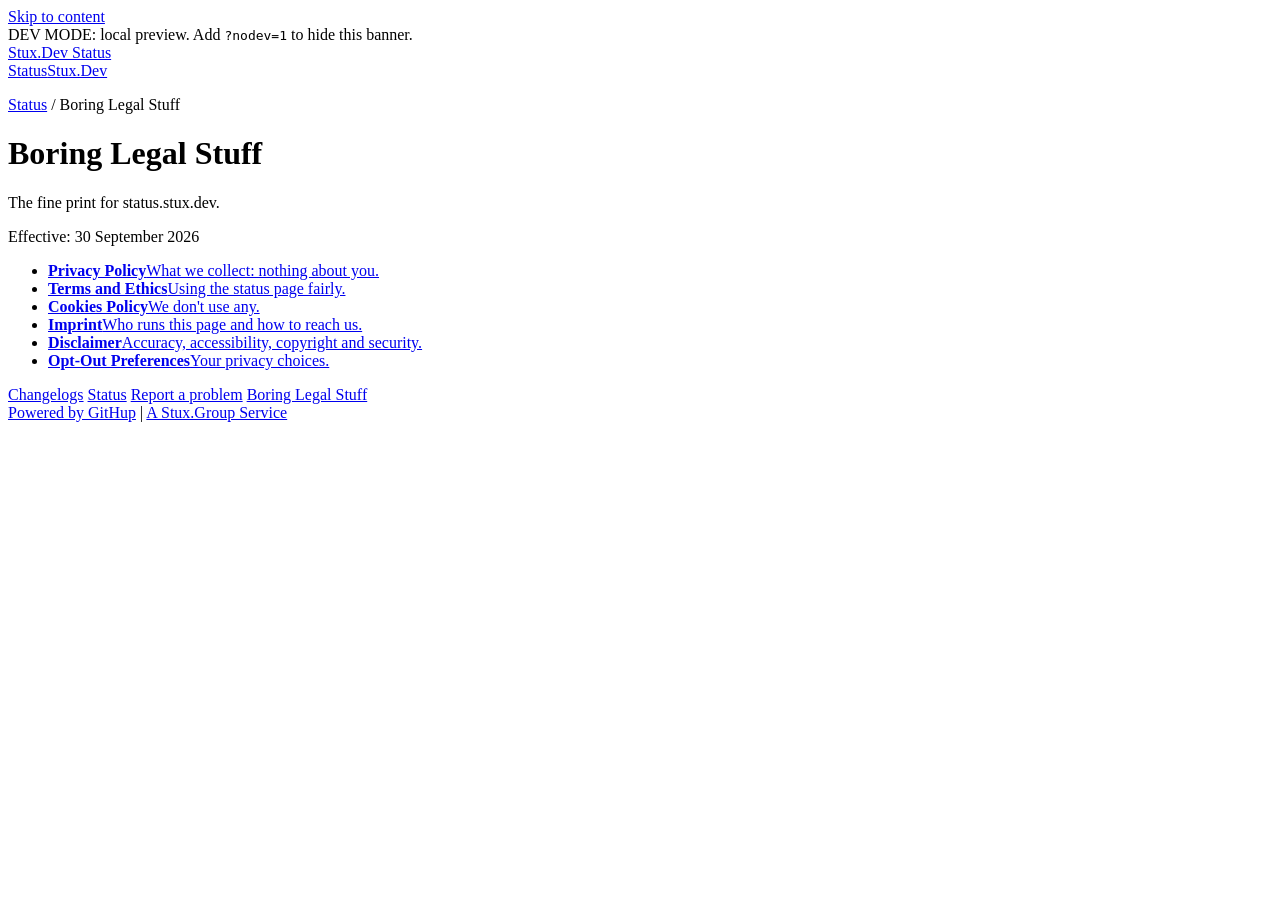
==== site/legal/index.html @ 7a17cc7a "Release v1.0.0 See CHANGELOG.md for details." ====
<!doctype html>
<html lang="en">
<head>
<meta charset="utf-8">
<meta name="viewport" content="width=device-width, initial-scale=1">
<title>Boring Legal Stuff · Stux.Dev Status</title>
<meta name="description" content="Privacy, terms, cookies, imprint, disclaimer and opt-out preferences for status.stux.dev.">
<link rel="icon" href="https://global.media.stux.dev/icon.png">
<link rel="canonical" href="https://status.stux.dev/legal/">
<link rel="stylesheet" href="/assets/pages.css">
<script src="/assets/pages.js"></script>
</head>
<body>
<a class="skip" href="#main">Skip to content</a>
<div class="dev-banner" id="dev-banner" role="note">DEV MODE: local preview. Add <code>?nodev=1</code> to hide this banner.</div>
<header class="top">
  <div class="wrap">
    <a class="brand" href="/"><img src="https://global.media.stux.dev/icon.png" alt=""><span>Stux.Dev Status</span></a>
    <nav aria-label="Main"><a href="/">Status</a><a href="https://stux.dev/">Stux.Dev</a></nav>
  </div>
</header>
<main id="main">
  <div class="wrap">
    <p class="crumbs"><a href="/">Status</a> / Boring Legal Stuff</p>
    <h1>Boring Legal Stuff</h1>
    <p class="sub">The fine print for status.stux.dev.</p>
    <p class="eff">Effective: 30 September 2026</p>
    <ul class="legal-list">
      <li><a href="/legal/privacy/"><strong>Privacy Policy</strong><span>What we collect: nothing about you.</span></a></li>
      <li><a href="/legal/terms/"><strong>Terms and Ethics</strong><span>Using the status page fairly.</span></a></li>
      <li><a href="/legal/cookies/"><strong>Cookies Policy</strong><span>We don't use any.</span></a></li>
      <li><a href="/legal/imprint/"><strong>Imprint</strong><span>Who runs this page and how to reach us.</span></a></li>
      <li><a href="/legal/disclaimer/"><strong>Disclaimer</strong><span>Accuracy, accessibility, copyright and security.</span></a></li>
      <li><a href="/legal/opt-out/"><strong>Opt-Out Preferences</strong><span>Your privacy choices.</span></a></li>
    </ul>
  </div>
</main>
<footer>
  <div class="wrap">
    <nav aria-label="Footer">
      <a href="/changelogs/" data-version>Changelogs</a>
      <a href="/">Status</a>
      <a href="https://github.com/StuxDev/Status/issues/new">Report a problem</a>
      <a href="/legal/">Boring Legal Stuff</a>
    </nav>
    <div class="footer-powered">
      <a href="https://githup.stux.group" class="footer-powered-item">Powered by GitHup</a>
      <span class="footer-powered-sep" aria-hidden="true">|</span>
      <a href="https://services.stux.group" class="footer-powered-item">A Stux.Group Service</a>
    </div>
  </div>
</footer>
</body>
</html>
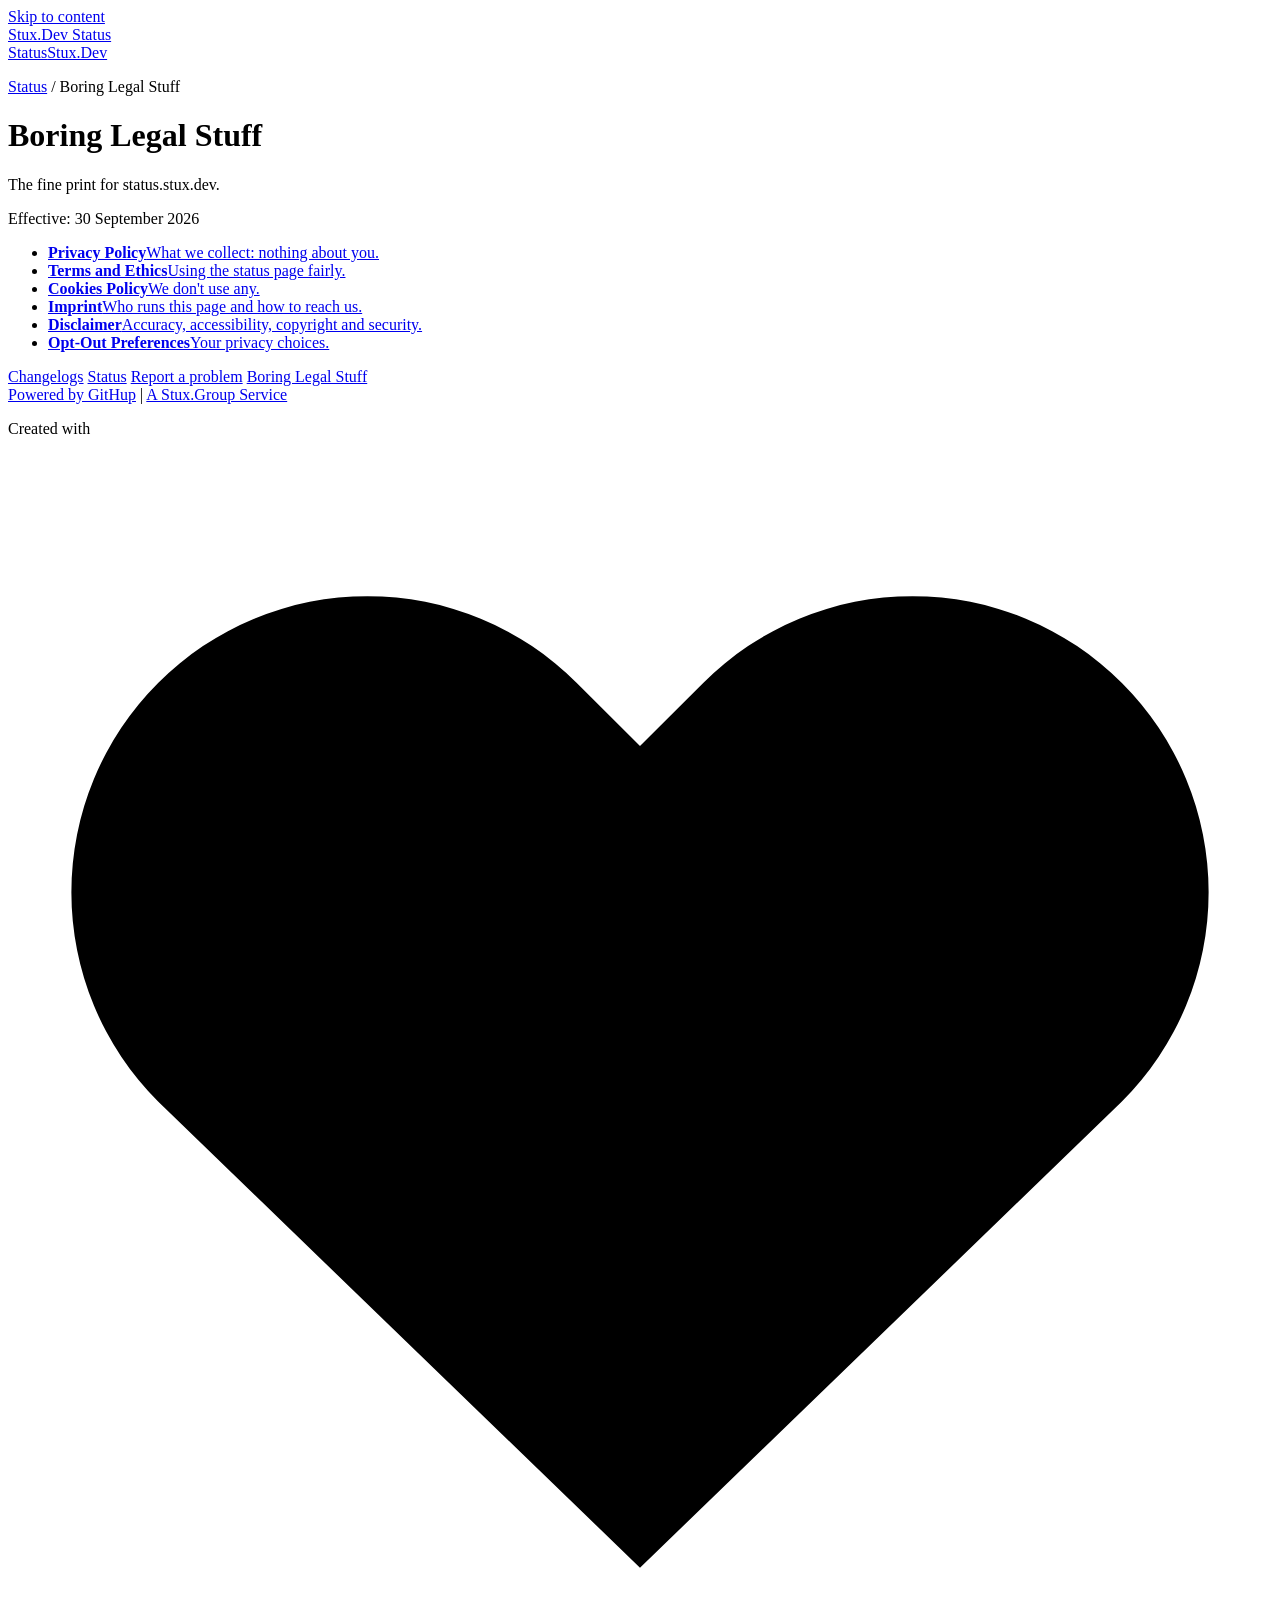
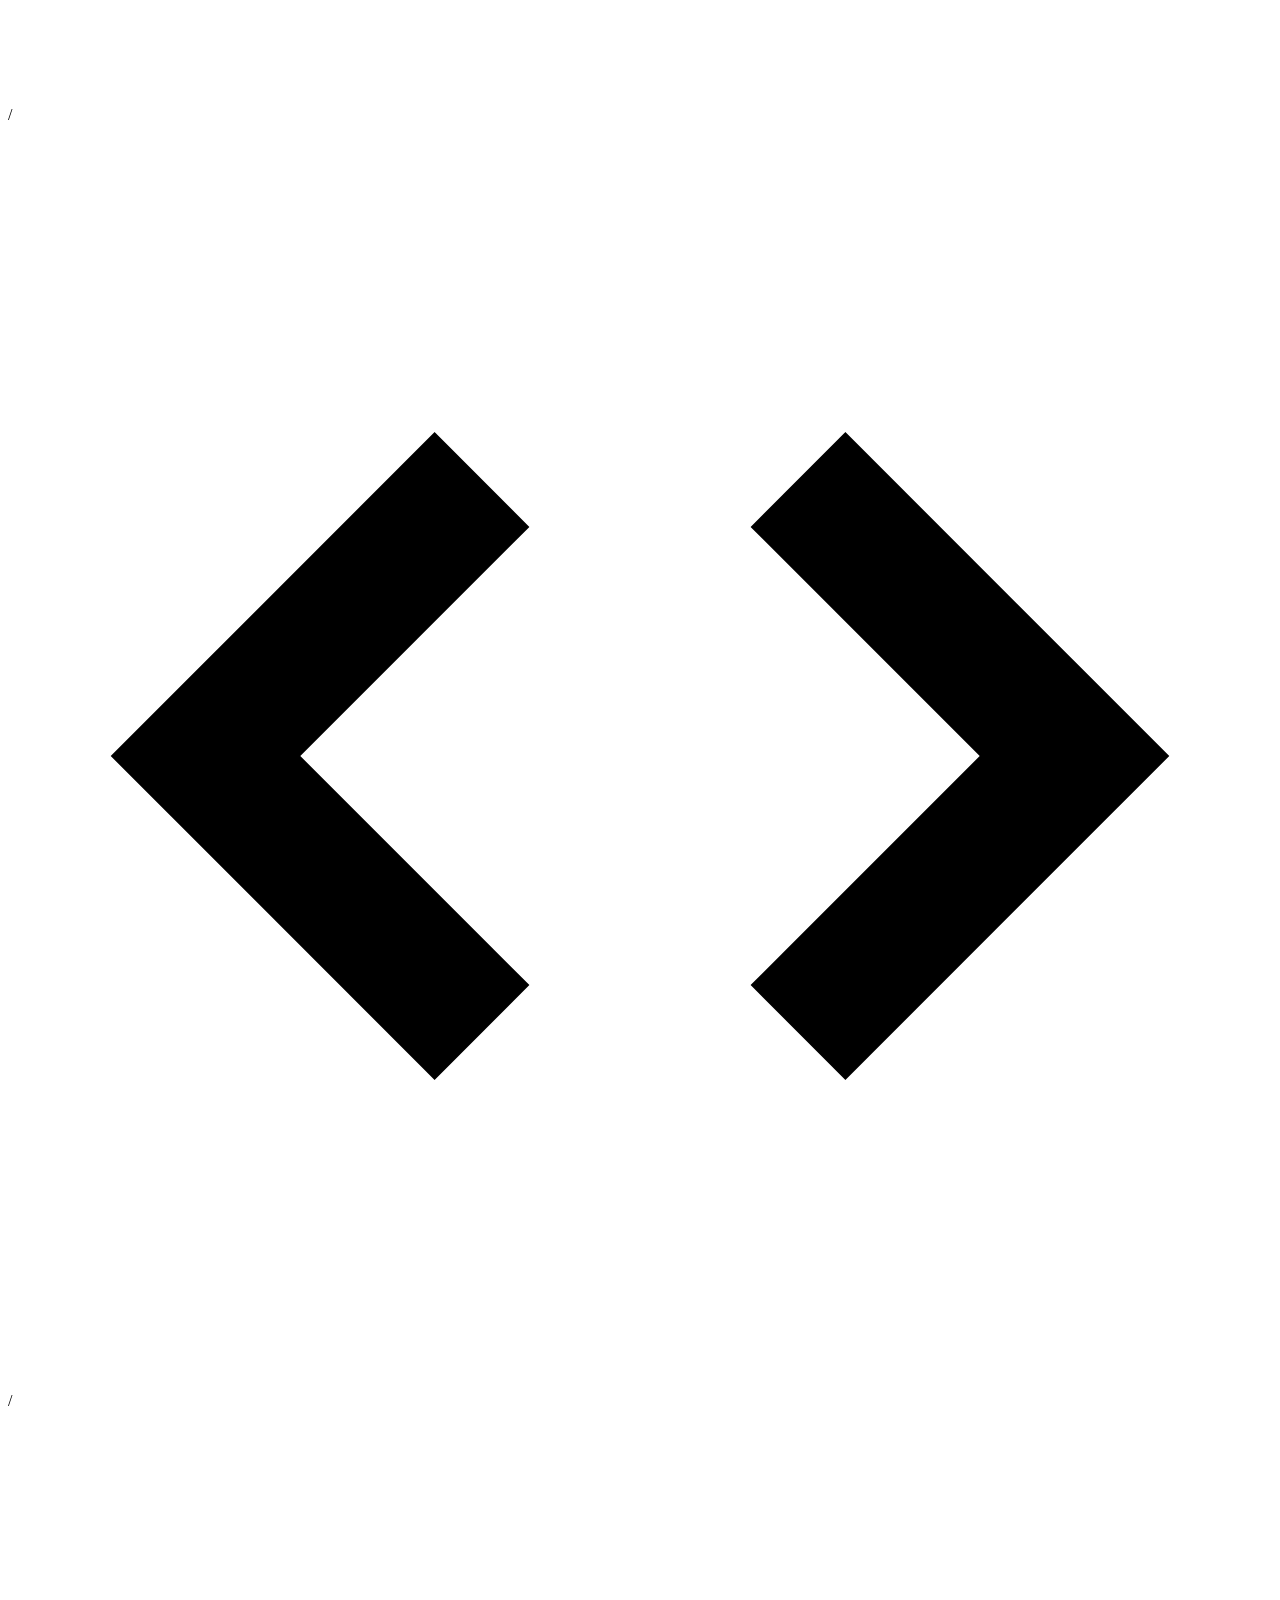
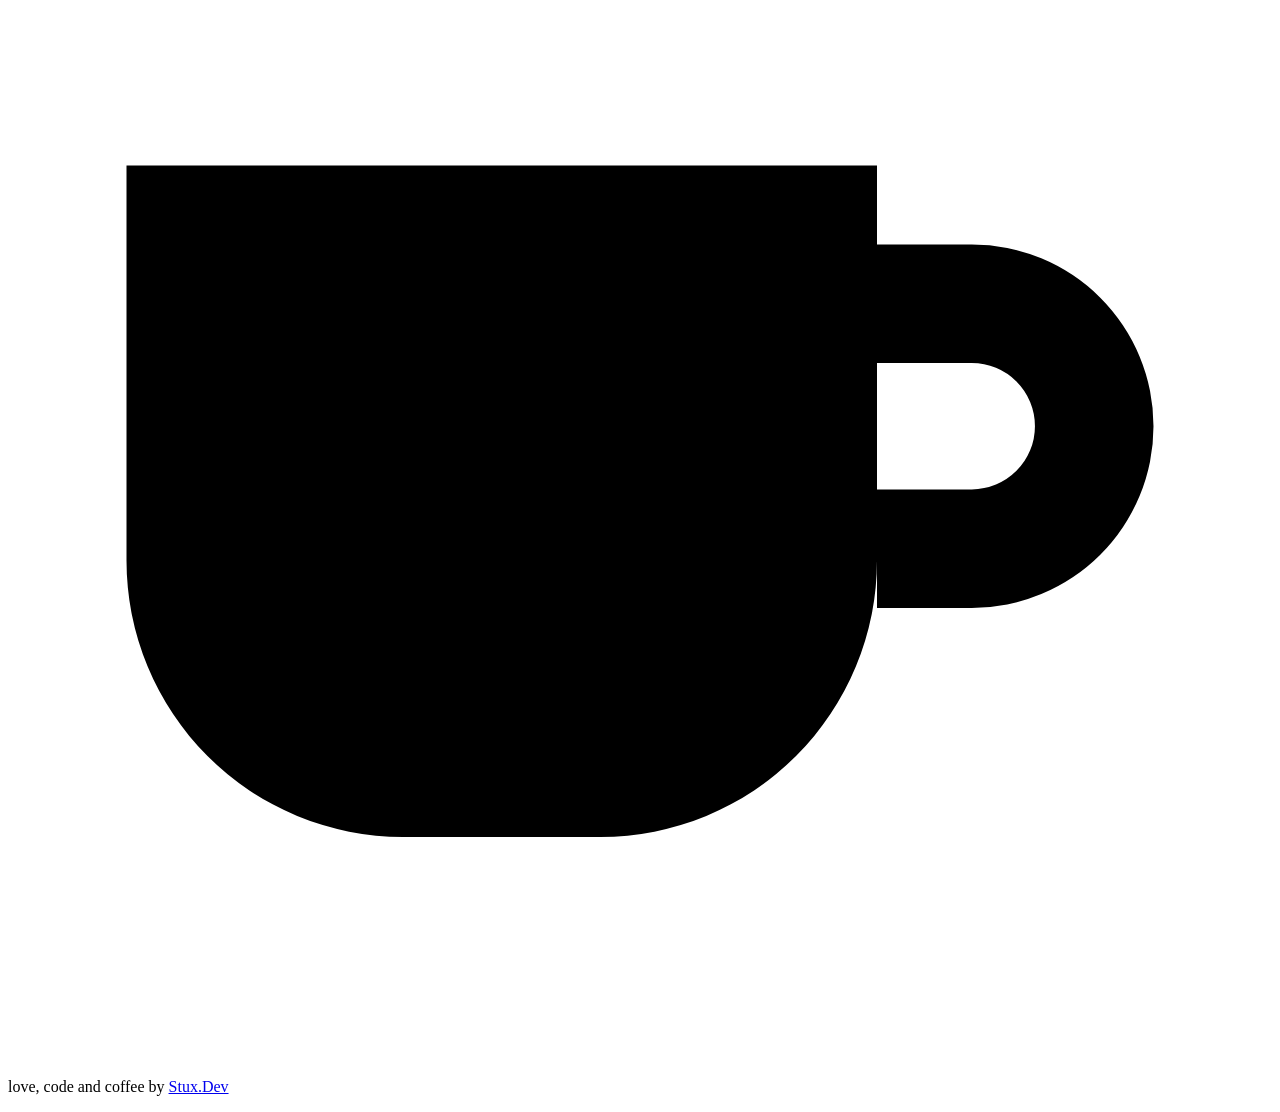
==== commit 37e84cbb: "Release v1.1.0 See CHANGELOG.md for details." ====
--- a/site/legal/index.html
+++ b/site/legal/index.html
@@ -8,11 +8,12 @@
 <link rel="icon" href="https://global.media.stux.dev/icon.png">
 <link rel="canonical" href="https://status.stux.dev/legal/">
 <link rel="stylesheet" href="/assets/pages.css">
+<link rel="stylesheet" href="/assets/site-banner.css">
+<script src="/assets/dev-mode.js"></script>
 <script src="/assets/pages.js"></script>
 </head>
 <body>
 <a class="skip" href="#main">Skip to content</a>
-<div class="dev-banner" id="dev-banner" role="note">DEV MODE: local preview. Add <code>?nodev=1</code> to hide this banner.</div>
 <header class="top">
   <div class="wrap">
     <a class="brand" href="/"><img src="https://global.media.stux.dev/icon.png" alt=""><span>Stux.Dev Status</span></a>
@@ -48,6 +49,7 @@
       <span class="footer-powered-sep" aria-hidden="true">|</span>
       <a href="https://services.stux.group" class="footer-powered-item">A Stux.Group Service</a>
     </div>
+    <p class="footer-created">Created with <span class="fc-i fc-love" title="Love"><svg viewBox="0 0 16 16" aria-hidden="true" focusable="false"><path d="M8 14.3 1.9 8.4A3.7 3.7 0 0 1 7.2 3.1L8 3.9l.8-.8a3.7 3.7 0 0 1 5.3 5.3z"/></svg></span> / <span class="fc-i fc-code" title="Code"><svg viewBox="0 0 16 16" aria-hidden="true" focusable="false"><path d="M5.4 3.9 1.3 8l4.1 4.1 1.2-1.2L3.7 8l2.9-2.9zm5.2 0L9.4 5.1 12.3 8l-2.9 2.9 1.2 1.2L14.7 8z"/></svg></span> / <span class="fc-i fc-coffee" title="Coffee"><svg viewBox="0 0 16 16" aria-hidden="true" focusable="false"><path d="M1.5 4.5h9.5v5A3.5 3.5 0 0 1 7.5 13h-2.5A3.5 3.5 0 0 1 1.5 9.5zM11 5.5h1.2a2.3 2.3 0 0 1 0 4.6H11V8.6h1.2a.8.8 0 0 0 0-1.6H11z"/></svg></span><span class="sr-only"> love, code and coffee</span> by <a href="https://stux.dev">Stux.Dev</a></p>
   </div>
 </footer>
 </body>
